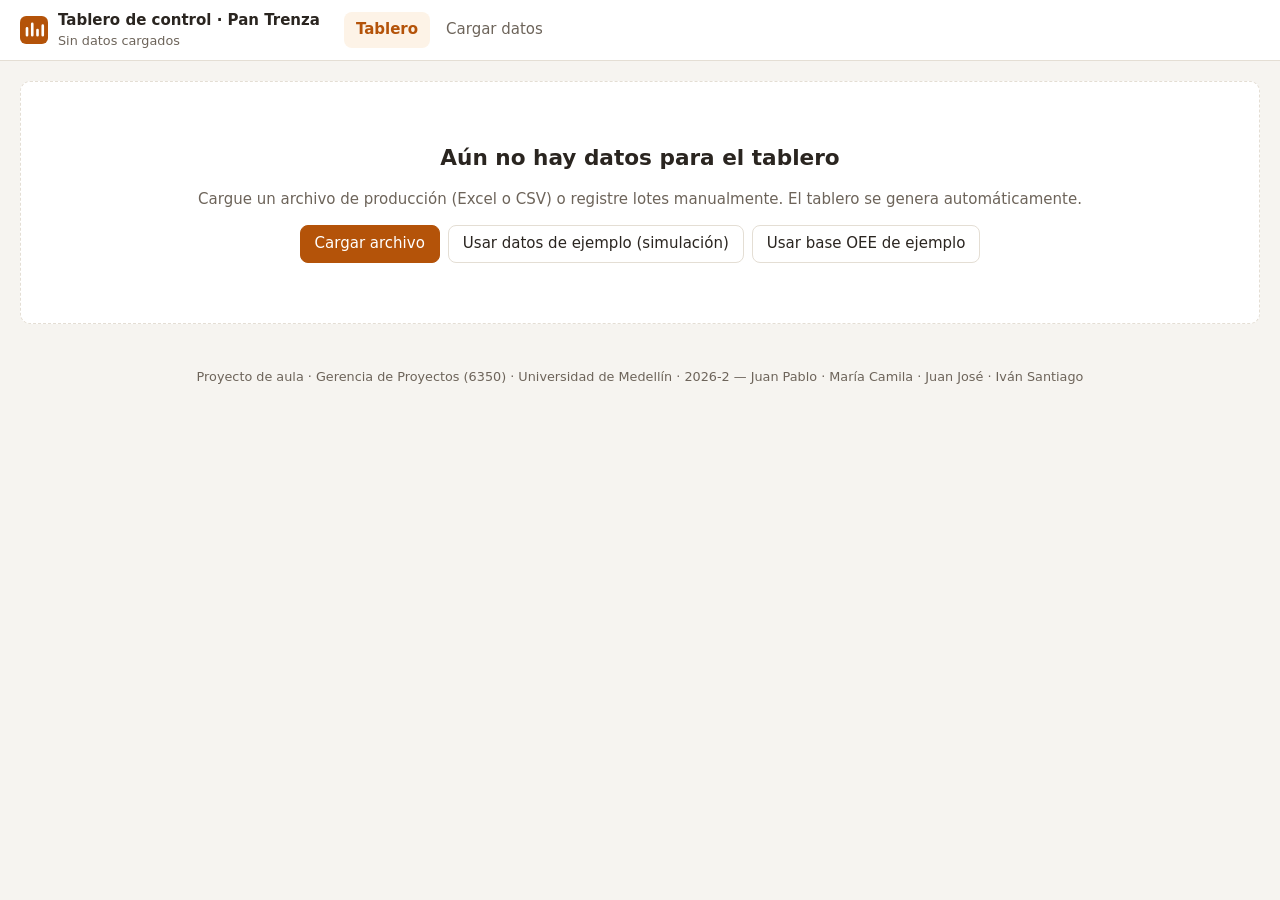
==== index.html @ 5359b7a4 "feat: integrar proyecto de aula de gerencia" ====
<!doctype html>
<html lang="es">
<head>
  <meta charset="utf-8">
  <meta http-equiv="refresh" content="0; url=frontend/">
  <title>Tablero Pan Trenza</title>
</head>
<body>
  <p>Redirigiendo a la aplicación… <a href="frontend/">Abrir el tablero</a></p>
</body>
</html>
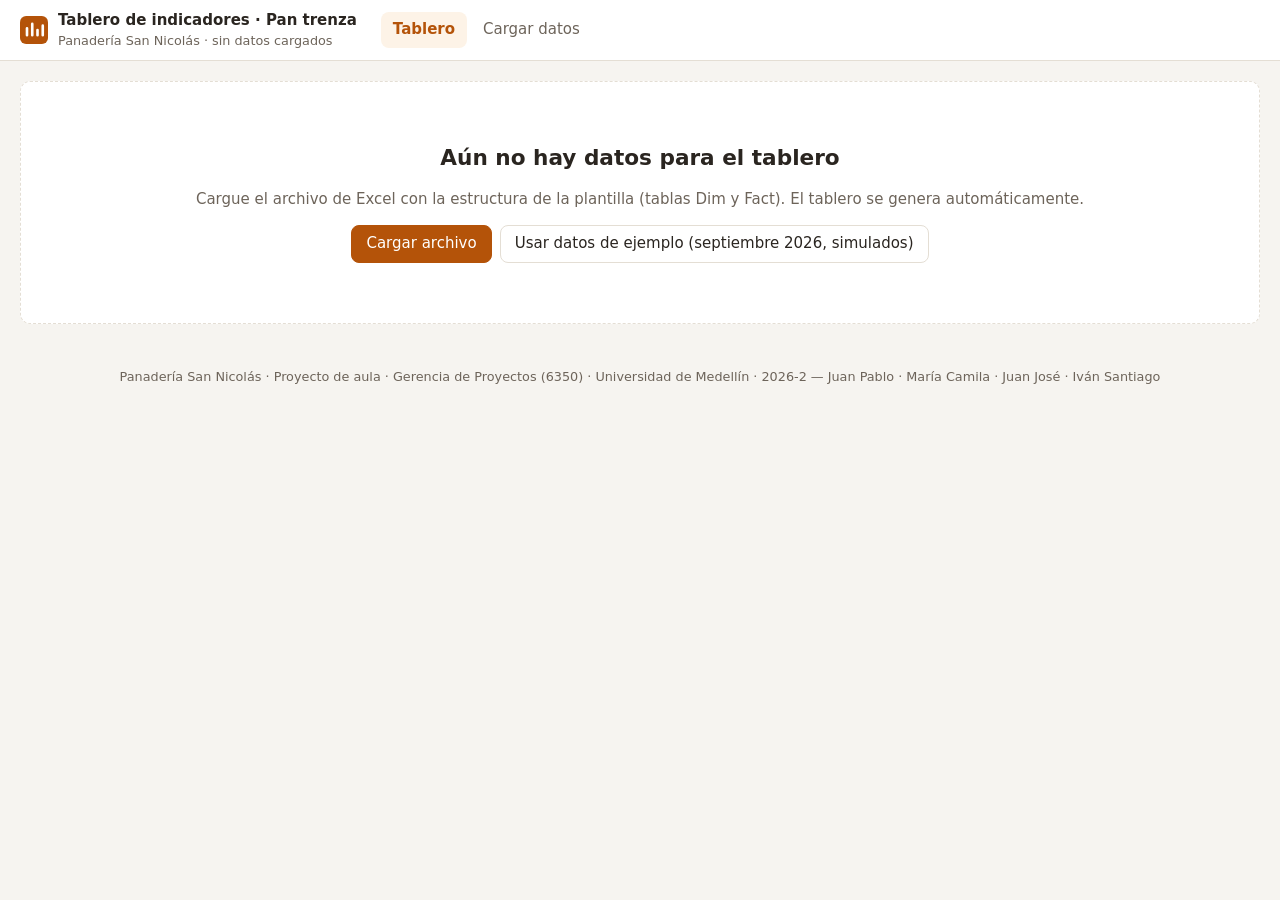
==== commit 0d4d1fa4: "feat(HU-16): implementar prototipo final" ====
--- a/index.html
+++ b/index.html
@@ -2,10 +2,10 @@
 <html lang="es">
 <head>
   <meta charset="utf-8">
-  <meta http-equiv="refresh" content="0; url=frontend/">
+  <meta http-equiv="refresh" content="0; url=Frontend/">
   <title>Tablero Pan Trenza</title>
 </head>
 <body>
-  <p>Redirigiendo a la aplicación… <a href="frontend/">Abrir el tablero</a></p>
+  <p>Redirigiendo a la aplicación… <a href="Frontend/">Abrir el tablero</a></p>
 </body>
 </html>
